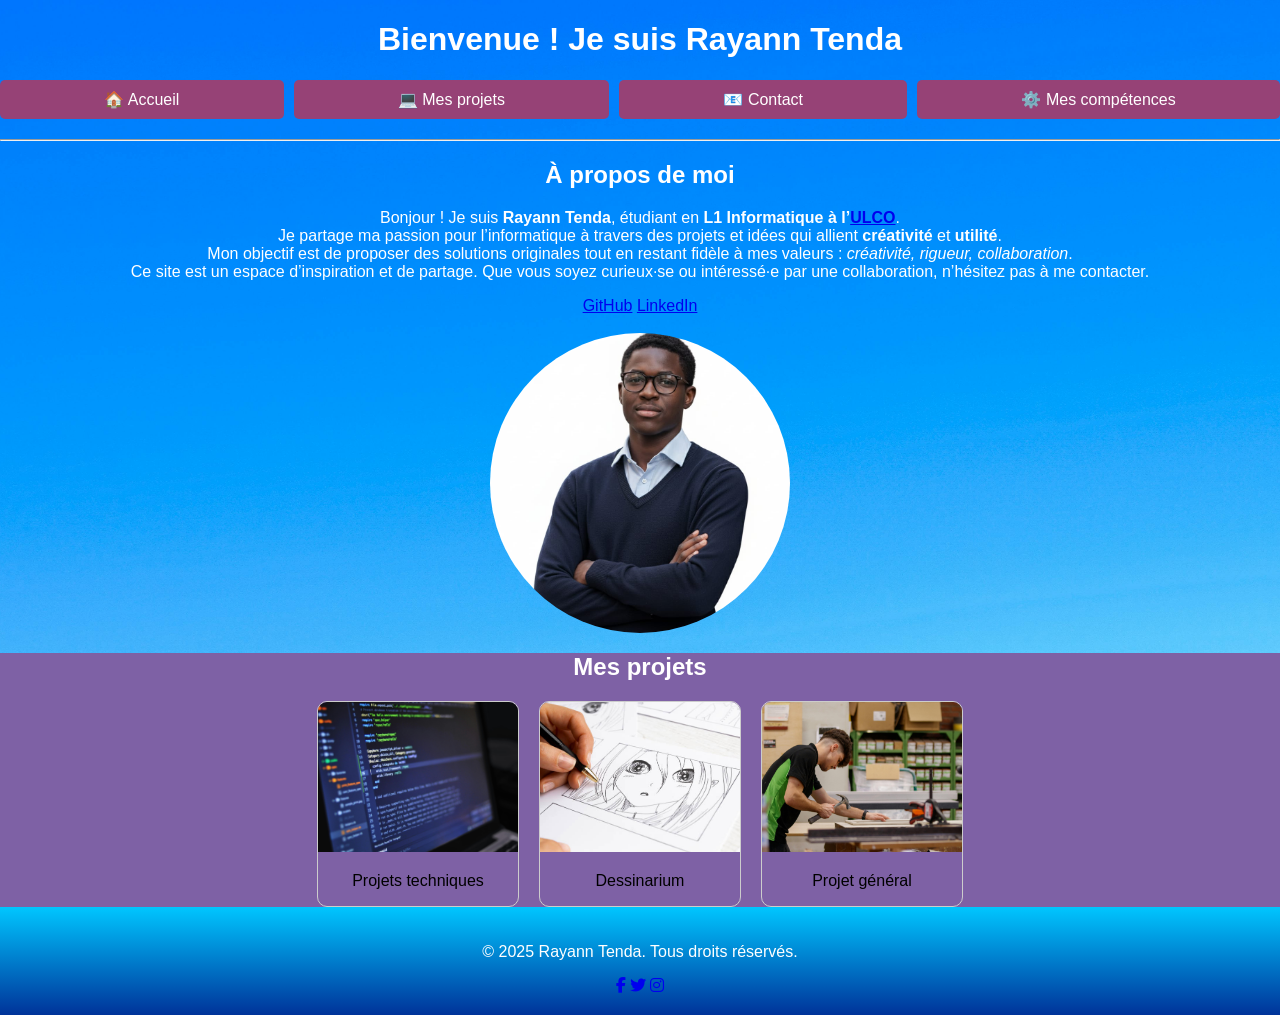
==== index.html @ 928d0193 "Add files via upload Premier dépôt" ====
<!DOCTYPE html>
<html lang="fr">
<head>
    <meta charset="UTF-8">
    <meta name="viewport" content="width=device-width, initial-scale=1.0">
    <title>Rayann Tenda - Portfolio</title>
    <link rel="stylesheet" href="css/style.css">
    <link rel="stylesheet" href="https://cdnjs.cloudflare.com/ajax/libs/font-awesome/6.5.0/css/all.min.css">
</head>
<body>
   <header>
        <h1>Bienvenue ! Je suis Rayann Tenda</h1>
        <nav class="menu">
            <ul>
                <li><a href="index.html">Accueil</a></li>
                <li><a href="#projets">Mes projets</a></li>
                <li><a href="mailto:rayanntenda2012@gmail.com">Contact</a></li>
                <li><a href="compétences.html">Mes compétences</a></li>
            </ul>
        </nav>
    <hr>
    </header>
    
    <main>
        <section id="apropos">
            <h2>À propos de moi</h2>
            <p>
                Bonjour ! Je suis <strong>Rayann Tenda</strong>, étudiant en <strong>L1 Informatique à l’<a href="https://www.univ-littoral.fr" target="_blank">ULCO</a></strong>.<br>
                Je partage ma passion pour l’informatique à travers des projets et idées qui allient <strong>créativité</strong> et <strong>utilité</strong>.<br>
                Mon objectif est de proposer des solutions originales tout en restant fidèle à mes valeurs : <em>créativité, rigueur, collaboration</em>.<br>
                Ce site est un espace d’inspiration et de partage. Que vous soyez curieux·se ou intéressé·e par une collaboration, n’hésitez pas à me contacter.
            </p>
            <section class="liens-sociaux">
                <a href="https://github.com/rayann-max/mon-projet-site-web" target="_blank" aria-label="github">GitHub</a>
                <a href="https://www.linkedin.com/in/tenda-fosso-31b1b8381" target="_blank" aria-label="linkedin">LinkedIn</a>
            </section>
            <br>
            <figure class="photo">
                <img src="" alt="">
                <figcaption></figcaption>
            </figure>
        </section>

        <section id="projets">
            <h2>Mes projets</h2>
            <section class="projets-container">
                <a href="projet_technique.html" class="projet-card">
                    <img src="image/CO1.jpg" alt="Projet technique 1">
                    <p>Projets techniques</p>
                </a>
                <a href="projet_créative.html" class="projet-card">
                    <img src="image/CO2.jpg" alt="Dessinarium">
                    <p>Dessinarium</p>
                </a>
                <a href="projet_generales.html" class="projet-card">
                    <img src="image/CO3.jpg" alt="Projet général">
                    <p>Projet général</p>
                </a>
            </section>
        </section>
    </main>

    <footer>
        <p>&copy; 2025 Rayann Tenda. Tous droits réservés.</p>
        <a href="https://www.fb.com/l/6lp1kJRRR" target="_blank"><i class="fab fa-facebook-f"></i></a>
        <a href="#"><i class="fab fa-twitter"></i></a>
        <a href="#"><i class="fab fa-instagram"></i></a>
    </footer>
</body>
</html>
---- css/style.css ----
body {
    background: url("../image/vignettes/background.jpg");
    background-size: cover;
    background-position: center;
    color: white;
    background-repeat: no-repeat;
    height: 100vh;
    margin: 0;
}
body {
    font-family: Arial, sans-serif;
}

.photo {
    background: url("../image/vignettes/photo.jpeg");
    background-position: center;
    background-size: cover;
    margin: auto;
    border-radius: 50%;
    width: 300px;
    height:300px;
    transition: all 3ms ease;
}
.photo:hover{
    transform: scale(1.1);
    border: #392581;
}
.menu {
    display: flex;
    justify-content: center;
    margin: 20px 0;
}

.menu ul {
    display: flex;
    justify-content: center;
    gap: 10px;
    padding: 0;
    margin: 0;
    list-style: none; 
    width: 100%;
}

.menu li {
    flex-grow: 1;
}

.menu a {
    display: block;
    text-align: center;
    color: white;
    background-color: rgb(150, 66, 118);
    padding: 10px 0;
    border-radius: 5px;
    text-decoration: none;
    transition: all 0.3s ease; 
}

.menu a:hover {
    background-color: rgb(132, 140, 221);
    transform: scale(1.1);
}

.projets-container {
    display: flex;               
    justify-content: center;   
    flex-wrap: wrap;            
    gap: 20px;                 
    margin-top: 20px;
}

.menu li:nth-child(1) a::before { content: "🏠 "; }
.menu li:nth-child(2) a::before { content: "💻 "; }
.menu li:nth-child(3) a::before { content: "📧 "; }
.menu li:nth-child(4) a::before { content: "⚙️ "; }

.projet-card {
    text-decoration: none;     
    color: black;              
    width: 200px;                
    text-align: center;
    border: 1px solid #ccc;
    border-radius: 10px;
    overflow: hidden;
    transition: transform 0.3s ease, box-shadow 0.3s ease;
}

.projet-card img {
    width: 100%;              
    height: 150px;               
    object-fit: cover;          
}

.projet-card:hover {
    transform: translateY(-5px); 
    box-shadow: 0 5px 15px rgba(0,0,0,0.3);
}
#projets {
    background-color: #7e61a5;  
    color: white;              
    padding: 0px 20px;   
    width: 100%;               
    box-sizing: border-box;    
    text-align: center;         
}
h1, h2, p, .liens-sociaux {
    text-align: center;
}
footer {
  background: linear-gradient(to bottom, #00c6ff, #003399);
  color: white;
  text-align: center;
  padding: 20px;
}

.social-icons a {
  color: white;
  margin: 0 10px;
  font-size: 90px;
  text-decoration: none;
}
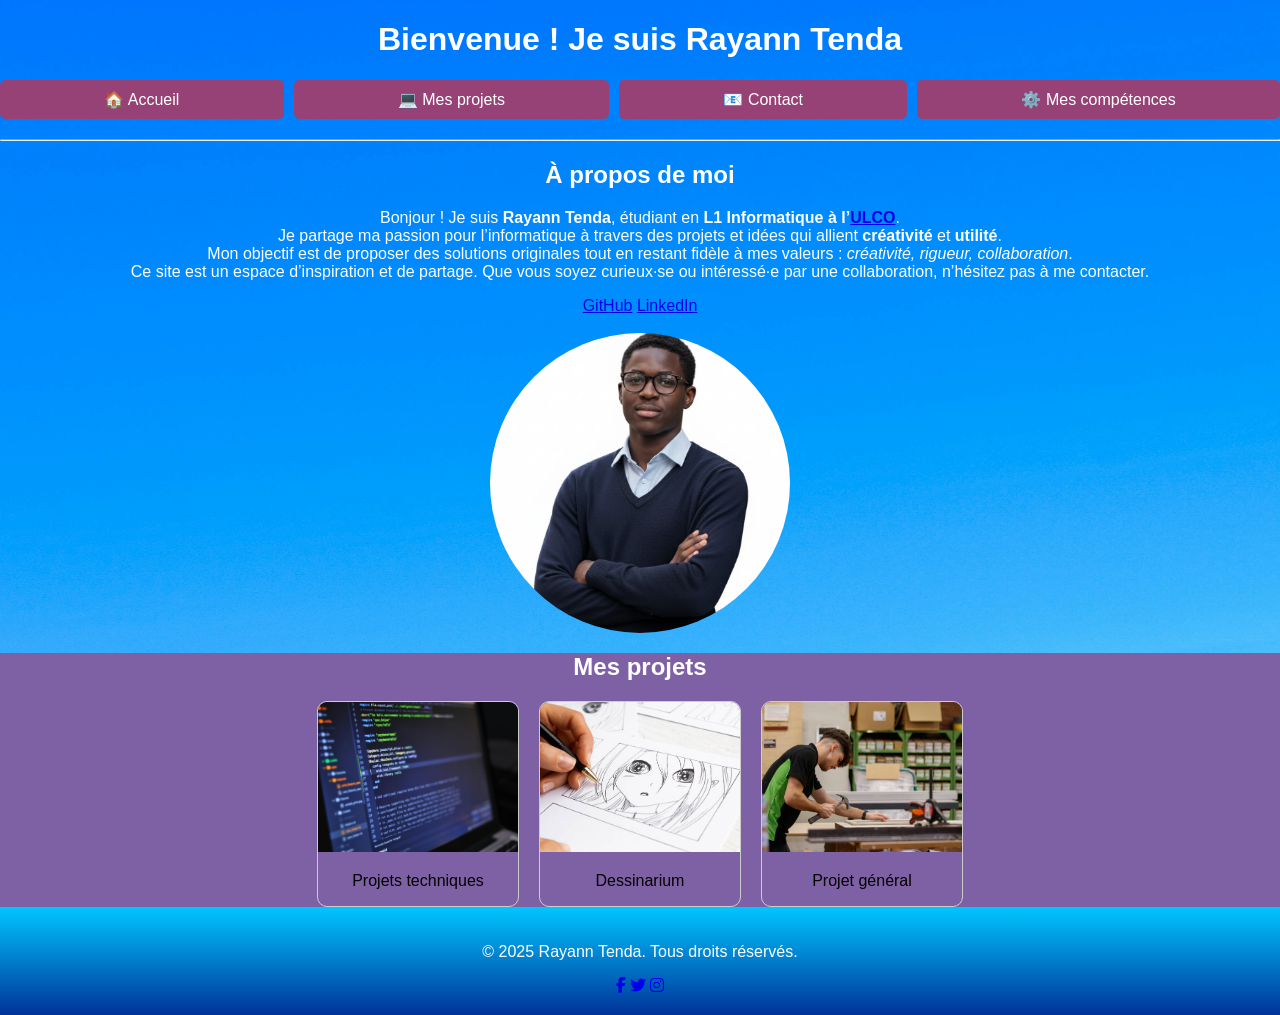
==== commit 46308db5: "Enhance accessibility and semantic structure in index.html Added accessibility features and improved" ====
--- a/index.html
+++ b/index.html
@@ -31,12 +31,12 @@
                 Ce site est un espace d’inspiration et de partage. Que vous soyez curieux·se ou intéressé·e par une collaboration, n’hésitez pas à me contacter.
             </p>
             <section class="liens-sociaux">
+                <h3 class="sr-only">Liens sociaux</h3>
                 <a href="https://github.com/rayann-max/mon-projet-site-web" target="_blank" aria-label="github">GitHub</a>
                 <a href="https://www.linkedin.com/in/tenda-fosso-31b1b8381" target="_blank" aria-label="linkedin">LinkedIn</a>
             </section>
             <br>
             <figure class="photo">
-                <img src="" alt="">
                 <figcaption></figcaption>
             </figure>
         </section>
@@ -44,6 +44,7 @@
         <section id="projets">
             <h2>Mes projets</h2>
             <section class="projets-container">
+                <h3 class="sr-only">Liste des projets</h3>
                 <a href="projet_technique.html" class="projet-card">
                     <img src="image/CO1.jpg" alt="Projet technique 1">
                     <p>Projets techniques</p>
@@ -68,3 +69,4 @@
     </footer>
 </body>
 </html>
+
--- a/css/style.css
+++ b/css/style.css
@@ -4,7 +4,7 @@
     background-position: center;
     color: white;
     background-repeat: no-repeat;
-    height: 100vh;
+    min-height: 100vh;
     margin: 0;
 }
 body {
@@ -18,8 +18,9 @@
     margin: auto;
     border-radius: 50%;
     width: 300px;
-    height:300px;
-    transition: all 3ms ease;
+    height: 300px;
+    max-width: 80%;
+    transition: all 0.5s ease;
 }
 .photo:hover{
     transform: scale(1.1);
@@ -39,10 +40,12 @@
     margin: 0;
     list-style: none; 
     width: 100%;
+    flex-wrap: wrap; 
 }
 
 .menu li {
     flex-grow: 1;
+    min-width: 120px;
 }
 
 .menu a {
@@ -77,7 +80,9 @@
 .projet-card {
     text-decoration: none;     
     color: black;              
-    width: 200px;                
+    width: 200px;             
+    max-width: 45%;          
+    min-width: 150px;                
     text-align: center;
     border: 1px solid #ccc;
     border-radius: 10px;
@@ -118,4 +123,4 @@
   margin: 0 10px;
   font-size: 90px;
   text-decoration: none;
-}+}
